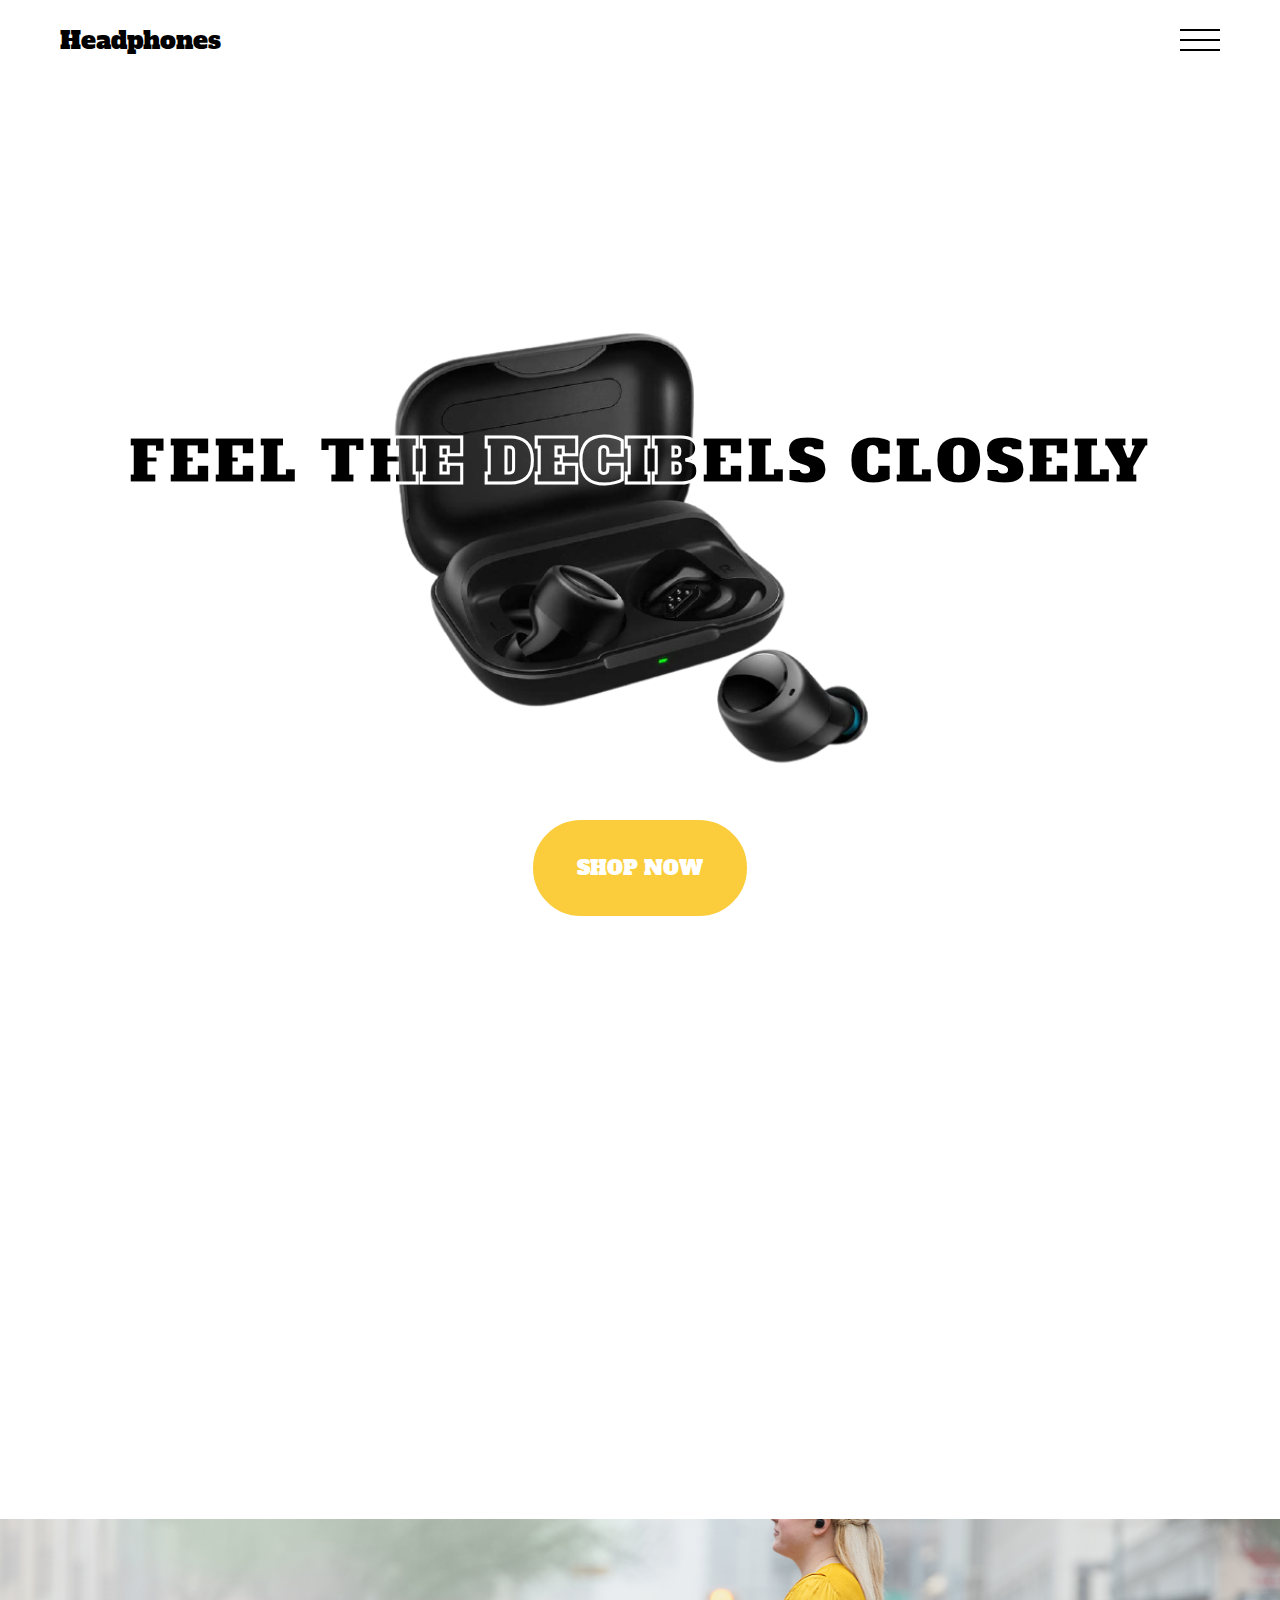
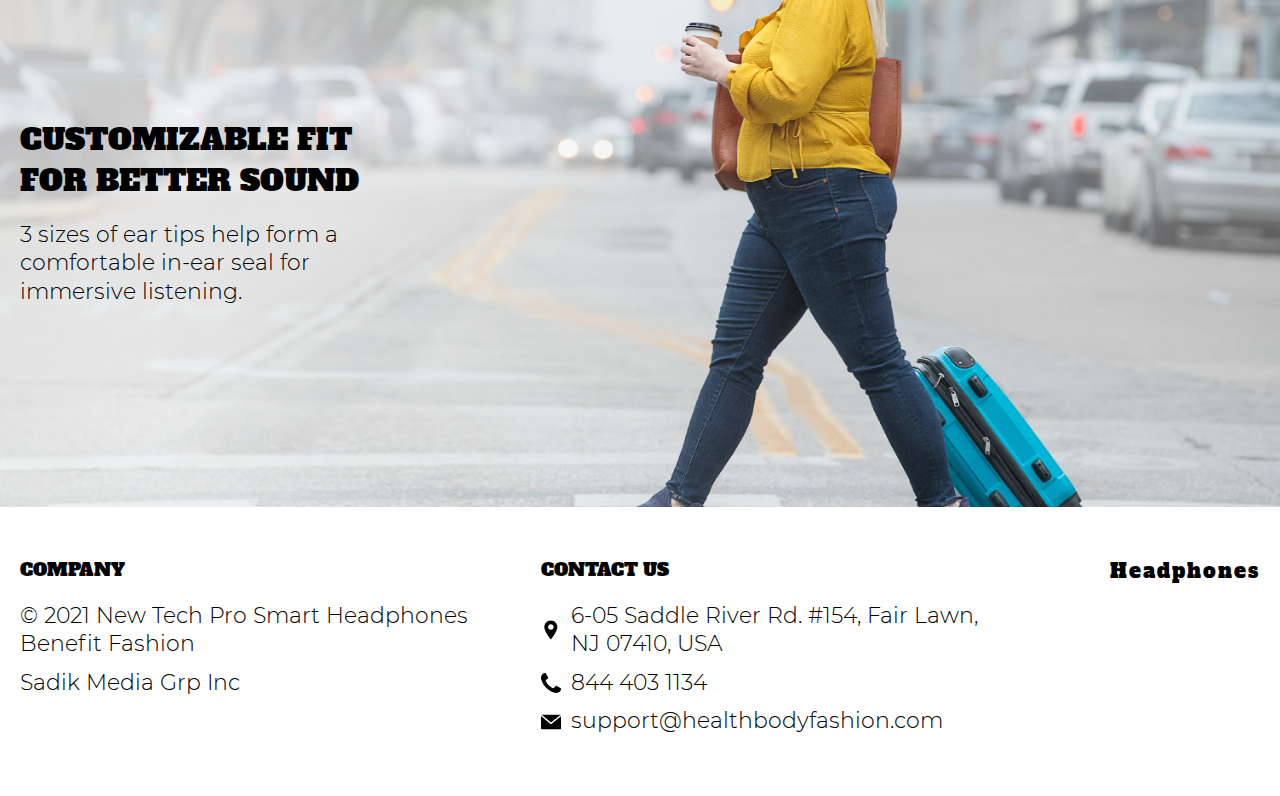
==== index.html @ 6a96fecc "+" ====
<!DOCTYPE html>
<html lang="en">
  <head>
    <meta charset="UTF-8" />
    <meta http-equiv="X-UA-Compatible" content="IE=edge" />
    <meta name="viewport" content="width=device-width, initial-scale=1.0" />
    <link rel="stylesheet" href="./css/style.css" />
    <title>Headphones</title>
  </head>

  <body>
    <div class="popup__overlay js_popup__overlay">
      <div class="popup">
        <div class="popup-content js_popup-content" data-id="terms">
          <div class="popup-content__top">
            <h1 class="sub-title">Terms & Conditions</h1>
            <button
              class="popup-content__btn js_popup-content-btn"
              data-btn="terms"
            >
              <span></span>
            </button>
          </div>
          <p class="text mb-0">
            <span class="bold">Shipping Prices</span>
          </p>
          <p class="text terms__text-sm-mb">
            <span class="bold">Silicone case</span>
            - $5.95
          </p>
          <p class="text mb-0">
            <span class="bold">Product Prices</span>
          </p>
          <p class="text mb-0">
            <span class="bold">1x New Headphones Fashion</span> - $19.99
      
          </p>
          <p class="text mb-0">
            <span class="bold">2x New Headphones Fashion</span> - $24.99
      
          </p>
          <p class="text mb-0">
            <span class="bold">3x New Headphones Fashion</span> - $35.32
      
          </p>
          <p class="text mb-0">
            <span class="bold">4x New Headphones Fashion</span> - $39.99
      
          </p>
          <p class="text mb-0">
            <span class="bold">5x New Headphones Fashion</span> - $43.98
      
          </p>
          <p class="text mb-0">
            <span class="bold">6x New Headphones Fashion</span> - $49.95
      
          </p>
          <p class="text mb-0">
            <span class="bold">7x New Headphones Fashion</span> - $69.99
      
          </p>
          <p class="text mb-0">
            <span class="bold">8x New Headphones Fashion</span> - $79.99
      
          </p>
          <p class="text mb-0">
            <span class="bold">9x New Headphones Fashion</span> - $84.41
      
          </p>
          <p class="text mb-0">
            <span class="bold">10x New Headphones Fashion</span> - $89.99
      
          </p>
          <p class="text mb-0">
            <span class="bold">11x New Headphones Fashion</span> - $109.00
        
          </p>
          <p class="text terms__text-sm-mb">
            <span class="bold">12x New Headphones Fashion</span> - $119.00
        
          </p>

          <p class="text terms__text--mb">
            You will see a charge from newtechprosmartwatchfa on your bank
            statement. Our Customer Service department reserves the right to
            offer promo codes for varied price points.
          </p>
          <p class="policy__subtitle">Member User Agreement</p>
          <p class="text">
            By placing an order through this website, you agree to the terms and
            conditions set for the below. Please read through these terms
            carefully before placing your order and print a copy for future
            reference. Please also read our Privacy Policy regarding personal
            information provided by you, which is incorporated herein by
            reference.
          </p>
          <p class="text">
            This website is operated by New Headphones Fashion. Throughout the
            site, the terms “we”, “us” and “our” refer to New Headphones
            Fashion. Beyond Perfect Pair Active Pro Health Tech offers this
            website, including all information, tools and services available
            from this site to you, the user, conditioned upon your acceptance of
            all terms, conditions, policies and notices stated here.
          </p>
          <p class="policy__subtitle">General Conditions</p>
          <p class="text">
            We reserve the right to refuse service to anyone for any reason at
            any time.<br />

            You understand that your content (not including credit card
            information), may be transferred unencrypted and involve (a)
            transmissions over various networks; and (b) changes to conform and
            adapt to technical requirements of connecting networks or devices.
            Credit card information is always encrypted during transfer over
            networks.
            <br />

            You agree not to reproduce, duplicate, copy, sell, resell or exploit
            any portion of the Service, use of the Service, or access to the
            Service or any contact on the website through which the service is
            provided, without express written permission by us.
            <br />

            The headings used in this agreement are included for convenience
            only and will not limit or otherwise affect these Terms.
          </p>
          <p class="policy__subtitle">
            Accuracy, Completeness and Timeliness of Information
          </p>
          <p class="text">
            We are not responsible if information made available on this site is
            not accurate, complete or current. The material on this site is
            provided for general information only and should not be relied upon
            or used as the sole basis for making decisions without consulting
            primary, more accurate, more complete or more timely sources of
            information. Any reliance on the material on this site is at your
            own risk.
            <br />

            This site may contain certain historical information. Historical
            information, necessarily, is not current and is provided for your
            reference only. We reserve the right to modify the contents of this
            site at any time, but we have no obligation to update any
            information on our site. You agree that it is your responsibility to
            monitor changes to our site.
          </p>
          <p class="policy__subtitle">
            Modifications to the Service and Prices
          </p>
          <p class="text">
            Prices for our products are subject to change without notice.<br />
            We reserve the right at any time to modify or discontinue the
            Service (or any part or content thereof) without notice at any
            time.<br />
            We shall not be liable to you or to any third-party for any
            modification, price change, suspension or discontinuance of the
            Service.
          </p>
          <p class="policy__subtitle">Products or Services (If Applicable)</p>
          <p class="text">
            Certain products or services may be available exclusively online
            through the website. These products or services may have limited
            quantities and are subject to return or exchange only according to
            our Return Policy.<br />
            We have made every effort to display as accurately as possible the
            colors and images of our products that appear at the store. We
            cannot guarantee that your computer monitor’s display of any color
            will be accurate.<br />
            We reserve the right, but are not obligated, to limit the sales of
            our products or Services to any person, geographic region or
            jurisdiction. We may exercise this right on a case-by-case basis. We
            reserve the right to limit the quantities of any products or
            services that we offer. All descriptions of products or product
            pricing are subject to change at anytime without notice, at the sole
            discretion of us. We reserve the right to discontinue any product at
            any time. Any offer for any product or service made on this site is
            void where prohibited.<br />
            We do not warrant that the quality of any products, services,
            information, or other material purchased or obtained by you will
            meet your expectations, or that any errors in the Service will be
            corrected.
          </p>
          <p class="policy__subtitle">Shipping Terms</p>
          <p class="text">
            Orders are generally shipped within 2 business days (Monday through
            Friday) using USPS standard mail service. Shipping time is estimated
            to be 3-5 business days. Please be advised that shipments are not
            sent on Saturdays, Sundays, or any Holidays. New Headphones Fashion
            does not guarantee specific arrival dates or times.
          </p>
          <p class="policy__subtitle">Credit Card Descriptor</p>
          <p class="text">
            By ordering Products from us, You authorize us to charge your credit
            card accordingly. Please be aware that the descriptor (or subject
            line) that appears on your credit card statement will appear as
            <i>newtechprosmartwatchfa</i>. If You have any questions about the
            descriptor on Your credit card statement, please contact our
            customer service department.
          </p>
          <p class="policy__subtitle">Return Policy</p>
          <p class="text">
            In order to obtain your refund, contact customer service by phone
            and obtain an RMA (Return Merchandise Authorization) number to place
            on your package. Write this number on the outside of the shipping
            package, and send the product back to our fulfillment center at the
            address listed below, within thirty (30) days of the date you
            originally ordered the product. In order for your refund to be
            processed the product must arrive at our fulfillment facility within
            thirty (30) days of the original purchase date. You pay for return
            shipping. This fee will be taken out of the refund issued. Once our
            fulfillment center has received the package and relayed the correct
            information to us, you will be issued a refund. Your refund will be
            credited back to your bank account, and may take up to 3-5 business
            days to show in your statement, depending on the speed of the
            processing bank.
          </p>
          <p class="policy__subtitle">Return Address</p>
          <p class="text">3071 Nw 107th Ave, Doral, FL, 33172 USA</p>
          <p class="policy__subtitle">Refund Policy</p>
          <p class="text">
            We refund all cases of fraud and unauthorized transactions included
            shipping and handling charges. Call 844 403 1134 to obtain a refund.
            Additional refunds are issued at the discretion of the company.
            Customers are restricted to receiving a single refund per product
            ordered. Repetitive refunds are not permitted unless the product, as
            delivered to you, is defective. We reserve the right to refuse a
            refund to any customer who repeatedly requests refunds or who, in
            our judgment, requests refunds in bad faith. In order to process
            your refund, you must supply us with your name and delivery address.
            If you provide us with insufficient or incorrect information your
            refund will be delayed. Once a refund has been approved please allow
            for up to 10 days for the refund to be applied. Depending on the
            bank that issues the credit card, your refund can take up to ten
            (10) days to appear on your credit card statement. If you have any
            questions about whether a refund has been issued by us, please call
            Our customer service department. Shipping and handling costs are not
            refundable.
          </p>
          <p class="policy__subtitle">
            Accuracy of Billing and Account Information
          </p>
          <p class="text">
            We reserve the right to refuse any order you place with us. We may,
            in our sole discretion, limit or cancel quantities purchased per
            person, per household or per order. These restrictions may include
            orders placed by or under the same customer account, the same credit
            card, and/or orders that use the same billing and/or shipping
            address. In the event that we make a change to or cancel an order,
            we may attempt to notify you by contacting the e-mail and/or billing
            address/phone number provided at the time the order was made. We
            reserve the right to limit or prohibit orders that, in our sole
            judgment, appear to be placed by dealers, resellers or distributors.
          </p>
          <p class="text">
            You agree to provide current, complete and accurate purchase and
            account information for all purchases made at our store. You agree
            to promptly update your account and other information, including
            your email address and credit card numbers and expiration dates, so
            that we can complete your transactions and contact you as needed.
          </p>
          <p class="text">For more detail, please review our Returns Policy.</p>
          <p class="policy__subtitle">Optional Tools</p>
          <p class="text">
            We may provide you with access to third-party tools over which we
            neither monitor nor have any control nor input.<br />
            You acknowledge and agree that we provide access to such tools ”as
            is” and “as available” without any warranties, representations or
            conditions of any kind and without any endorsement. We shall have no
            liability whatsoever arising from or relating to your use of
            optional third-party tools.<br />
            Any use by you of optional tools offered through the site is
            entirely at your own risk and discretion and you should ensure that
            you are familiar with and approve of the terms on which tools are
            provided by the relevant third-party provider(s).<br />
            We may also, in the future, offer new services and/or features
            through the website (including, the release of new tools and
            resources). Such new features and/or services shall also be subject
            to these Terms of Service.
          </p>
          <p class="policy__subtitle">Third-party Links</p>
          <p class="text">
            Certain content, products and services available via our Service may
            include materials from third-parties.<br />
            Third-party links on this site may direct you to third-party
            websites that are not affiliated with us. We are not responsible for
            examining or evaluating the content or accuracy and we do not
            warrant and will not have any liability or responsibility for any
            third-party materials or websites, or for any other materials,
            products, or services of third-parties.<br />
            We are not liable for any harm or damages related to the purchase or
            use of goods, services, resources, content, or any other
            transactions made in connection with any third-party websites.
            Please review carefully the third-party’s policies and practices and
            make sure you understand them before you engage in any transaction.
            Complaints, claims, concerns, or questions regarding third-party
            products should be directed to the third-party.
          </p>
          <p class="policy__subtitle">
            User Comments, Feedback and Other Submissions
          </p>
          <p class="text">
            If, at our request, you send certain specific submissions (for
            example contest entries) or without a request from us you send
            creative ideas, suggestions, proposals, plans, or other materials,
            whether online, by email, by postal mail, or otherwise
            (collectively, ‘comments’), you agree that we may, at any time,
            without restriction, edit, copy, publish, distribute, translate and
            otherwise use in any medium any comments that you forward to us. We
            are and shall be under no obligation (1) to maintain any comments in
            confidence; (2) to pay compensation for any comments; or (3) to
            respond to any comments.<br />
            We may, but have no obligation to, monitor, edit or remove content
            that we determine in our sole discretion are unlawful, offensive,
            threatening, libelous, defamatory, pornographic, obscene or
            otherwise objectionable or violates any party’s intellectual
            property or these Terms of Service.<br />
            You agree that your comments will not violate any right of any
            third-party, including copyright, trademark, privacy, personality or
            other personal or proprietary right. You further agree that your
            comments will not contain libelous or otherwise unlawful, abusive or
            obscene material, or contain any computer virus or other malware
            that could in any way affect the operation of the Service or any
            related website. You may not use a false e-mail address, pretend to
            be someone other than yourself, or otherwise mislead us or
            third-parties as to the origin of any comments. You are solely
            responsible for any comments you make and their accuracy. We take no
            responsibility and assume no liability for any comments posted by
            you or any third-party.
          </p>
          <p class="policy__subtitle">Personal Information</p>
          <p class="text">
            Your submission of personal information through the store is
            governed by our Privacy Policy. View our
            <a class="policy__link" href="./policy.html">Privacy Policy</a>.
          </p>
          <p class="policy__subtitle">Errors, Inaccuracies and Omissions</p>
          <p class="text">
            Occasionally there may be information on our site or in the Service
            that contains typographical errors, inaccuracies or omissions that
            may relate to product descriptions, pricing, promotions, offers,
            product shipping charges, transit times and availability. We reserve
            the right to correct any errors, inaccuracies or omissions, and to
            change or update information or cancel orders if any information in
            the Service or on any related website is inaccurate at any time
            without prior notice (including after you have submitted your
            order).<br />
            We undertake no obligation to update, amend or clarify information
            in the Service or on any related website, including without
            limitation, pricing information, except as required by law. No
            specified update or refresh date applied in the Service or on any
            related website, should be taken to indicate that all information in
            the Service or on any related website has been modified or updated.
          </p>
          <p class="policy__subtitle">Prohibited Uses</p>
          <p class="text">
            In addition to other prohibitions as set forth in the Terms of
            Service, you are prohibited from using the site or its content: (a)
            for any unlawful purpose; (b) to solicit others to perform or
            participate in any unlawful acts; (c) to violate any international,
            federal, provincial or state regulations, rules, laws, or local
            ordinances; (d) to infringe upon or violate our intellectual
            property rights or the intellectual property rights of others; (e)
            to harass, abuse, insult, harm, defame, slander, disparage,
            intimidate, or discriminate based on gender, sexual orientation,
            religion, ethnicity, race, age, national origin, or disability; (f)
            to submit false or misleading information; (g) to upload or transmit
            viruses or any other type of malicious code that will or may be used
            in any way that will affect the functionality or operation of the
            Service or of any related website, other websites, or the Internet;
            (h) to collect or track the personal information of others; (i) to
            spam, phish, pharm, pretext, spider, crawl, or scrape; (j) for any
            obscene or immoral purpose; or (k) to interfere with or circumvent
            the security features of the Service or any related website, other
            websites, or the Internet. We reserve the right to terminate your
            use of the Service or any related website for violating any of the
            prohibited uses.
          </p>
          <p class="policy__subtitle">
            Disclaimer of Warranties; Limitation of Liability
          </p>
          <p class="text">
            We do not guarantee, represent or warrant that your use of our
            service will be uninterrupted, timely, secure or error-free.<br />
            We do not warrant that the results that may be obtained from the use
            of the service will be accurate or reliable.<br />
            You agree that from time to time we may remove the service for
            indefinite periods of time or cancel the service at any time,
            without notice to you.<br />
            You expressly agree that your use of, or inability to use, the
            service is at your sole risk. The service and all products and
            services delivered to you through the service are (except as
            expressly stated by us) provided ‘as is’ and ‘as available’ for your
            use, without any representation, warranties or conditions of any
            kind, either express or implied, including all implied warranties or
            conditions of merchantability, merchantable quality, fitness for a
            particular purpose, durability, title, and non-infringement.<br />
            In no case shall New Headphones Fashion, our directors, officers,
            employees, affiliates, agents, contractors, interns, suppliers,
            service providers or licensors be liable for any injury, loss,
            claim, or any direct, indirect, incidental, punitive, special, or
            consequential damages of any kind, including, without limitation
            lost profits, lost revenue, lost savings, loss of data, replacement
            costs, or any similar damages, whether based in contract, tort
            (including negligence), strict liability or otherwise, arising from
            your use of any of the service or any products procured using the
            service, or for any other claim related in any way to your use of
            the service or any product, including, but not limited to, any
            errors or omissions in any content, or any loss or damage of any
            kind incurred as a result of the use of the service or any content
            (or product) posted, transmitted, or otherwise made available via
            the service, even if advised of their possibility. Because some
            states or jurisdictions do not allow the exclusion or the limitation
            of liability for consequential or incidental damages, in such states
            or jurisdictions, our liability shall be limited to the maximum
            extent permitted by law.
          </p>
          <p class="policy__subtitle">Indemnification</p>
          <p class="text">
            You agree to indemnify, defend and hold harmless New Headphones
            Fashion and our parent, subsidiaries, affiliates, partners,
            officers, directors, agents, contractors, licensors, service
            providers, subcontractors, suppliers, interns and employees,
            harmless from any claim or demand, including reasonable attorneys’
            fees, made by any third-party due to or arising out of your breach
            of these Terms of Service or the documents they incorporate by
            reference, or your violation of any law or the rights of a
            third-party.
          </p>
          <p class="policy__subtitle">Severability</p>
          <p class="text">
            In the event that any provision of these Terms of Service is
            determined to be unlawful, void or unenforceable, such provision
            shall nonetheless be enforceable to the fullest extent permitted by
            applicable law, and the unenforceable portion shall be deemed to be
            severed from these Terms of Service, such determination shall not
            affect the validity and enforceability of any other remaining
            provisions.
          </p>
          <p class="policy__subtitle">Termination</p>
          <p class="text">
            The obligations and liabilities of the parties incurred prior to the
            termination date shall survive the termination of this agreement for
            all purposes.<br />
            These Terms of Service are effective unless and until terminated by
            either you or us. You may terminate these Terms of Service at any
            time by notifying us that you no longer wish to use our Services, or
            when you cease using our site.<br />
            If in our sole judgment you fail, or we suspect that you have
            failed, to comply with any term or provision of these Terms of
            Service, we also may terminate this agreement at any time without
            notice and you will remain liable for all amounts due up to and
            including the date of termination; and/or accordingly may deny you
            access to our Services (or any part thereof).
          </p>
          <p class="policy__subtitle">Entire Agreement</p>
          <p class="text">
            The failure of us to exercise or enforce any right or provision of
            these Terms of Service shall not constitute a waiver of such right
            or provision.<br />
            These Terms of Service and any policies or operating rules posted by
            us on this site or in respect to The Service constitutes the entire
            agreement and understanding between you and us and govern your use
            of the Service, superseding any prior or contemporaneous agreements,
            communications and proposals, whether oral or written, between you
            and us (including, but not limited to, any prior versions of the
            Terms of Service).<br />
            Any ambiguities in the interpretation of these Terms of Service
            shall not be construed against the drafting party.
          </p>
          <p class="policy__subtitle">Governing Law</p>
          <p class="text">
            These Terms of Service and any separate agreements whereby we
            provide you Services shall be governed by and construed in
            accordance with the laws of WV.
          </p>
          <p class="policy__subtitle">Changes to Terms of Service</p>
          <p class="text">
            You can review the most current version of the Terms of Service at
            any time at this page.<br />
            We reserve the right, at our sole discretion, to update, change or
            replace any part of these Terms of Service by posting updates and
            changes to our website. It is your responsibility to check our
            website periodically for changes. Your continued use of or access to
            our website or the Service following the posting of any changes to
            these Terms of Service constitutes acceptance of those changes.
          </p>
          <p class="policy__subtitle">Contact Information</p>
          <p class="text">
            Questions about the Terms of Service should be sent to us at
            <a
              target="_blank"
              class="policy__link"
              href="mailto:support@newcreamfashion.com"
              >support@newcreamfashion.com
            </a>
          </p>
        </div>
        <div class="popup-content js_popup-content" data-id="policy">
          <div class="popup-content__top">
            <h1 class="sub-title">Privacy policy</h1>
            <button
              class="popup-content__btn js_popup-content-btn"
              data-btn="policy"
            >
              <span></span>
            </button>
          </div>
          <p class="text">
            Thank you for visiting our Web site. This offer if only available to
            U.S. residents. Your personal data will be processed by us in the
            U.S.
          </p>
          <h2 class="policy__subtitle">
            Information Collection and Use of Collected Information
          </h2>
          <p class="policy__subtitle">Website Visitors</p>
          <p class="text">
            We may collect certain non-personally identifiable information when
            you visit many of our Web pages, such as the type of browser you are
            using (e.g., Netscape, Internet Explorer), the type of operating
            system you are using, (e.g., Windows 2000, XP, VISTA or Mac OS), and
            the domain name of your Internet service provider (e.g., America
            Online, Earthlink).
          </p>
          <p class="policy__subtitle">Website Customers</p>
          <p class="text">
            In order to purchase products or services from us, we require that
            you provide us with certain personally identifiable information. The
            types of personally identifiable information that may be collected
            at this site include: name, address, e-mail address, telephone
            number, mobile phone number and MSISDN (mobile station integrated
            services digital network number), credit card and billing
            information (but never release this information), download history,
            customer generated content and/or information about your interests
            in and use of various products, programs, and services.
          </p>
          <p class="policy__subtitle">SMS Messages</p>
          <p class="text">
            Our Services feature the distribution of content to your cellular
            phone, and by registering with us, you agree to receive SMS messages
            to your phone, including messages regarding Services you request,
            account status updates, and occasional SMS newsletters. You will
            also have the opportunity to opt-in and receive surveys and
            promotional content by our affiliates. You may opt out of our SMS
            newsletter by sending an email or by responding to the SMS
            newsletter indicating that you would like to unsubscribe.
          </p>
          <p class="text">
            In addition, we may disclose personally identifiable information
            collected about you at this site in the following instances:
          </p>
          <p class="text">
            Legal Action: We may disclose information about our users, including
            personally identifiable information, when requested by governmental
            or quasi-governmental authorities conducting an investigation,
            hearing or the like, to verify or enforce compliance with the
            policies governing our Web Site and applicable laws, or to protect
            against misuse or unauthorized use of our Web Site. We also may
            disclose user information whenever we believe disclosure is
            necessary to limit our legal liability; to protect or defend our
            rights or property; or protect the safety, rights, or property of
            our users.
          </p>
          <p class="policy__subtitle">Your Choices</p>
          <p class="text">
            As noted above, we may use the personally identifiable information
            we collect from you online to provide you with opportunities to
            offer you products and services that may be of interest to you. If
            you would like to opt out of future promotional materials from us,
            you may indicate this preference by following the unsubscribe
            instructions at the end of such e-mail communications. You may not
            opt out of service-related notifications.
          </p>
          <p class="policy__subtitle">Cookies</p>
          <p class="text">
            To enhance your experience with our site, we may use "cookies" on
            our Web Site. Cookies are alphanumeric identifiers that we transfer
            to your computer's hard drive through your Web browser to enable our
            systems to recognize your browser and to provide features. Cookies,
            by themselves, do not tell us your e-mail address or other
            personally identifiable information unless you choose to provide
            this information to us by, for example, registering at our Web Site.
            However, once you have become a Customer and furnish the site with
            personally identifiable information, this information may be linked
            to the data stored in the cookie.
          </p>
          <p class="text">
            We use cookies to understand site usage and to improve the content
            and offerings on our site. For example, we may use cookies to
            personalize your experience at our Web pages (e.g., to recognize you
            when you return to our site). You may adjust your browser to reject
            cookies from us or from any other Web Site. Please consult the
            "Help" section of your browser for more information. However,
            certain areas of our site can be accessed only in conjunction with
            cookies or similar devices and you should be aware that disabling
            cookies or similar devices might prevent you from accessing some of
            our content.
          </p>
          <p class="policy__subtitle">Data Security</p>
          <p class="text">
            We have put in place certain physical, electronic, and managerial
            procedures to help prevent unauthorized access and maintain data
            security. Payments are processed using secure 256-bit SSL
            Encryption. We will not share, trade or sell credit card information
            or personal information to any third party providers. However, due
            to the open nature of Internet communications, we cannot guarantee
            that communications between you and our organization will be free
            from unauthorized access by third parties. Visitors of the Website
            and Customers use the site at their own risk.
          </p>
          <p class="policy__subtitle">Changes to This Privacy Policy</p>
          <p class="text">
            We may, from time to time, update this privacy notice and such
            changes shall be effectively immediately and without further notice
            to you.
          </p>
          <p class="policy__subtitle">Questions/Concerns?</p>
          <p class="text">
            If you have any questions, comments, or concerns regarding our
            privacy policy, please contact us at:<br />
            Email:
            <a
              target="_blank"
              class="policy__link"
              href="mailto:support@healthbodyfashion.com"
              >support@healthbodyfashion.com
            </a>
            <br />
            Phone:
            <a class="policy__link" href="tel:844 403 1134">844 403 1134</a>
          </p>
        </div>
      </div>
    </div>
    <div class="main-wrapper">
  
      <div class="header__wrapper">
        <header class="header">
          <a href="./index.html" class="logo">Headphones</a>
          <button class="menu__btn js_menu__btn">
            <span></span>
          </button>
          <div class="menu js_menu">
            <nav class="nav">
              <ul class="nav__list">
                <li class="nav__item">
                  <a href="./index.html" class="nav__link">Home</a>
                </li>
                <li class="nav__item">
                  <a href="./contact.html" class="nav__link">Contact us</a>
                </li>
                <li class="nav__item">
                  <button
                    class="nav__link nav__btn js_nav-btn"
                    data-btn-id="terms"
                  >
                    Terms & Conditions
                  </button>
                </li>
                <li class="nav__item">
                  <button
                    class="nav__link nav__btn js_nav-btn"
                    data-btn-id="policy"
                  >
                    Privacy Policy
                  </button>
                </li>
              </ul>
            </nav>
          </div>
        </header>
      </div>
     
    
  

      <main class="main">
        <div class="hero__wrapper">
          <section class="hero">
            <div class="container">
              <div class="img-block" data-text="Feel the decibels closely">
                <img src="./img/img6.png" alt="" class="img">
                <h1 class="title">Feel the decibels closely</h1>
              </div>
                
                <a href="./buy.html" class="btn">shop now</a>
            </div>
          </section>
        </div>
        <div class="info__wrapper">
          <section class="info">
            <div class="container">
              <video class="video" autoplay="autoplay" loop>
                <source src="./img/video.mp4" type='video/mp4; codecs="avc1.42E01E, mp4a.40.2"'>
                Your browser doesn't support video tag.
               </video>
            </div>
          </section>
        </div>
        <div class="about__wrapper">
          <section class="about">
            <div class="container">
              <div class="block">
                <h2 class="sub-title">Customizable fit <br>for better sound</h2>
                <p class="text">3 sizes of ear tips help form a comfortable in-ear seal for immersive listening.</p>
              </div>
            </div>
          </section>
        </div>
      </main>

     


      <div class="footer__wrapper">
        <div class="container">
          <footer class="footer">
            <ul class="footer__list">
              <li class="footer__item">
                <ul class="footer__sublist">
                  <li class="footer__subitem">
                    <h4 class="footer__title">Company</h4>
                  </li>
                  <li class="footer__subitem">
                    <p class="text footer__text">
                      © 2021 New Tech Pro Smart Headphones Benefit Fashion
                    </p>
                  </li>
                  <li class="footer__subitem">
                    <p class="text footer__text">Sadik Media Grp Inc</p>
                  </li>
                </ul>
              </li>
              <li class="footer__item">
                <ul class="footer__sublist">
                  <li class="footer__subitem">
                    <h4 class="footer__title">Contact us</h4>
                  </li>
                  <li class="footer__subitem">
                    <span class="text footer__text footer__icon-box">
                      <img
                        src="./img/placeholder.svg"
                        alt=""
                        class="footer__icon"
                      />
                      6-05 Saddle River Rd. #154, Fair Lawn, NJ 07410, USA</span
                    >
                  </li>
                  <li class="footer__subitem">
                    <a
                      href="tel:844 403 1134"
                      class="text footer__link footer__icon-box"
                    >
                      <img
                        src="./img/telephone.svg"
                        alt=""
                        class="footer__icon"
                      />
                      844 403 1134</a
                    >
                  </li>
                  <li class="footer__subitem">
                    <a
                      href="mailto:support@healthbodyfashion.com"
                      class="text footer__link footer__icon-box"
                    >
                      <img src="./img/email.svg" alt="" class="footer__icon" />
                      support@healthbodyfashion.com</a
                    >
                  </li>
                </ul>
              </li>
            </ul>
            <a href="./index.html" class="footer__logo-link">Headphones</a>
          </footer>
        </div>
      </div>
    </div>

 
    <script src="./js/menu.js"></script>
    <script src="./js/popup.js"></script>
  </body>
</html>
---- css/style.css ----
@import './fonts.css';
@import './vars.css';
@import './utils.css';
@import './header.css';
@import './footer.css';
@import './hero.css';
@import './about.css';
@import './info.css';
@import './policy.css';
@import './terms.css';
@import './contact.css';
@import './buy.css';
@import './ingredients.css';
@import './popup.css';
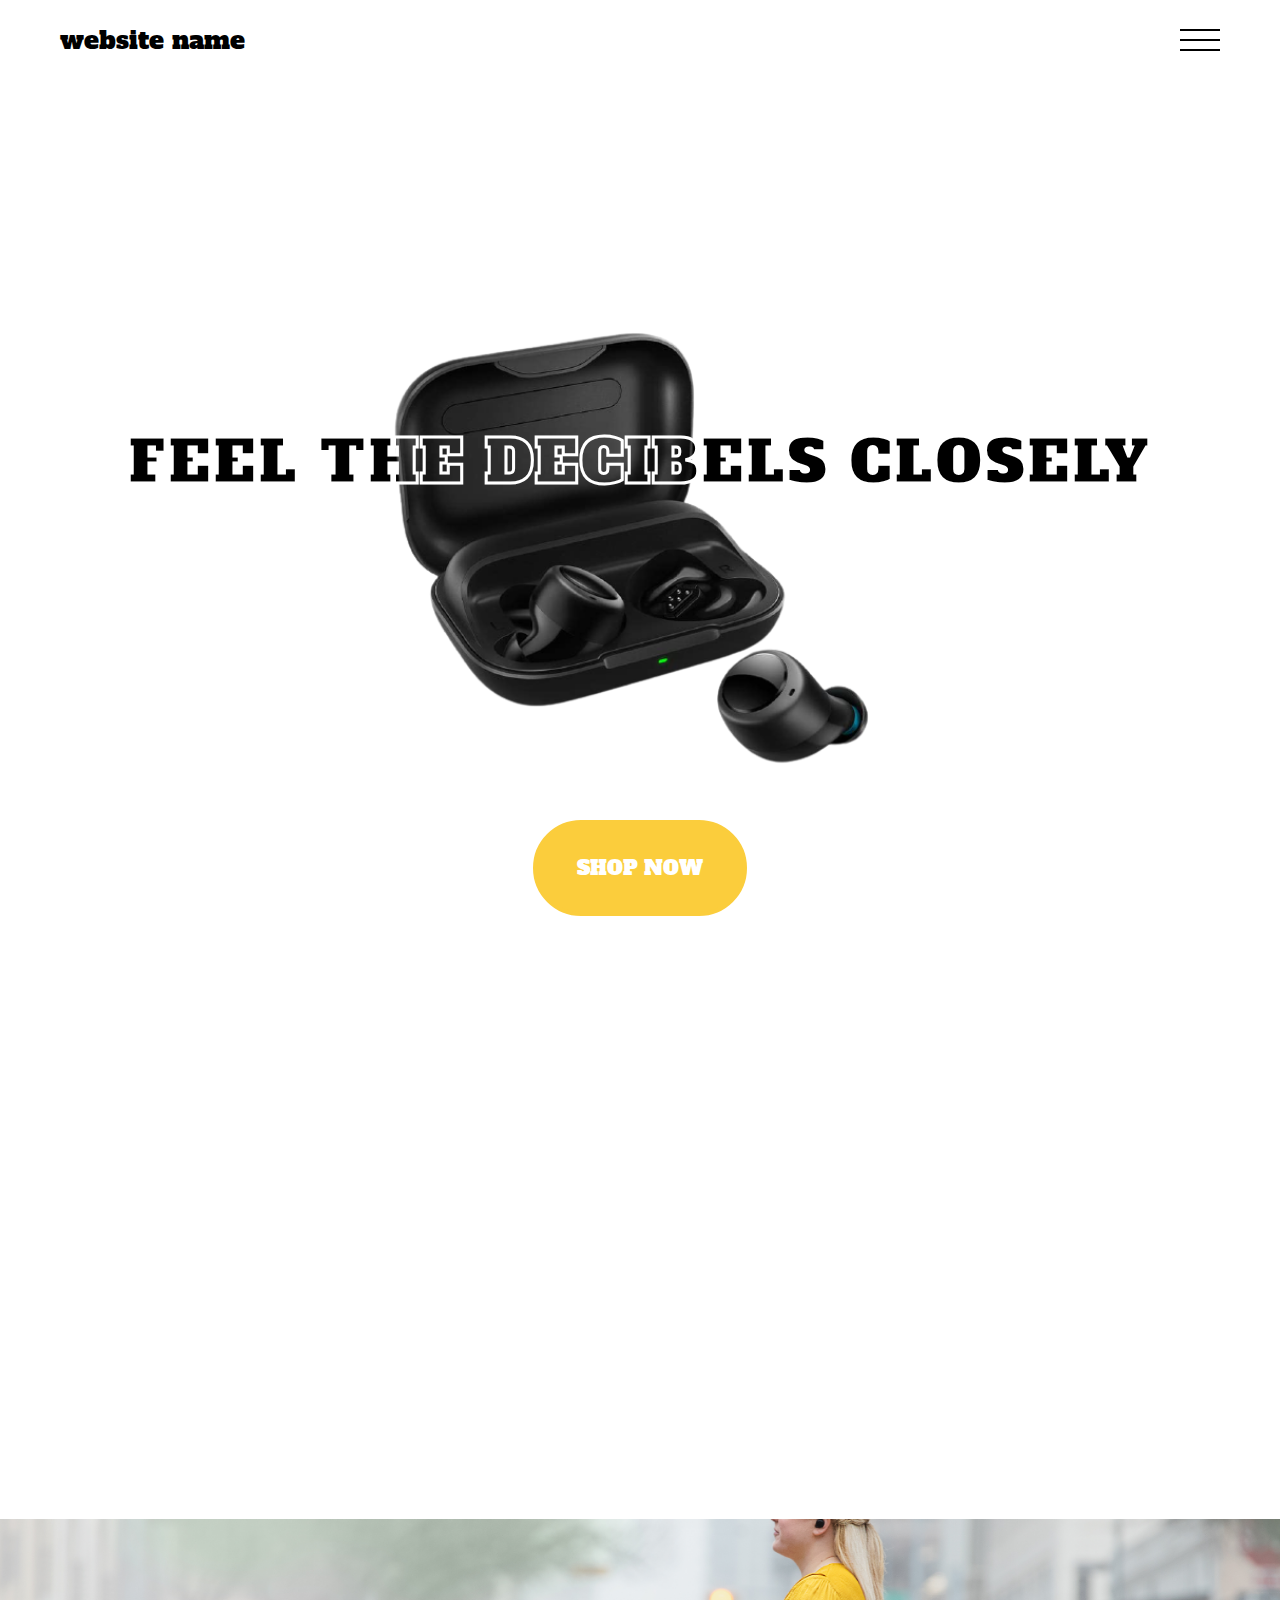
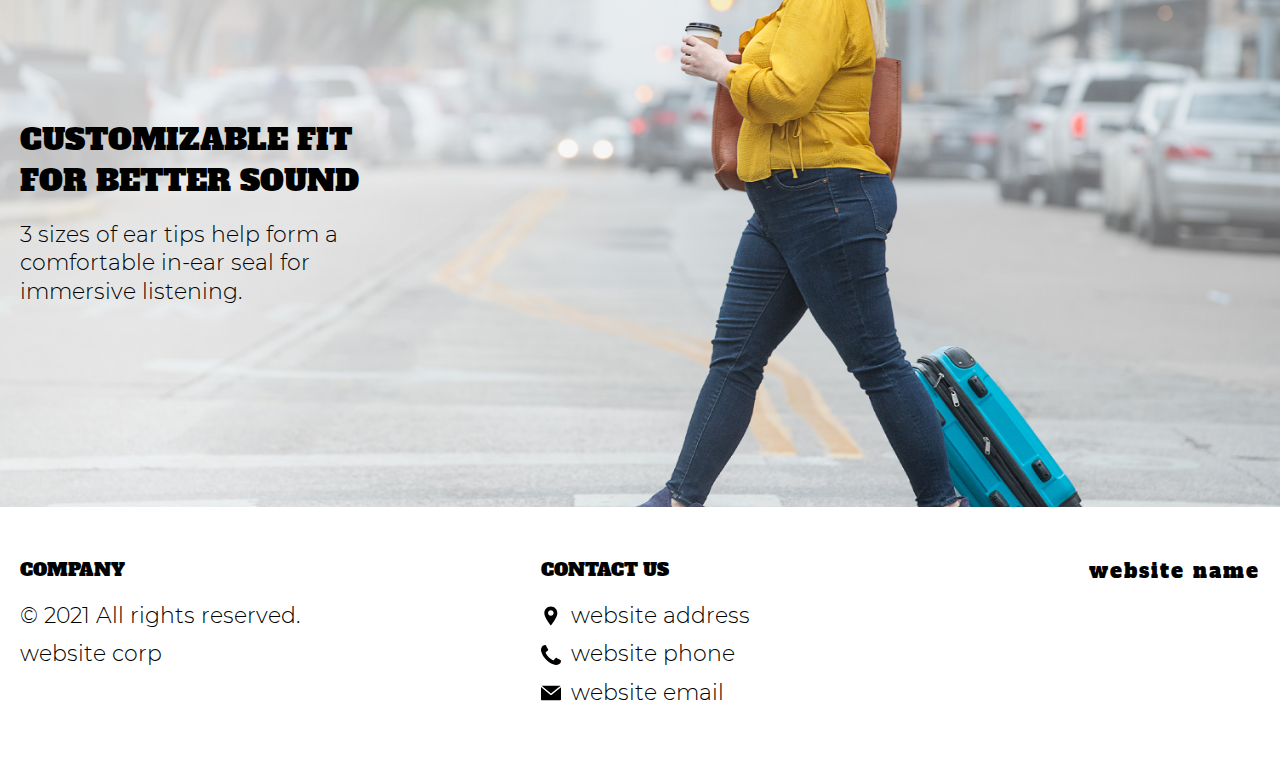
==== commit 8ec6ed91: "+" ====
--- a/index.html
+++ b/index.html
@@ -25,63 +25,63 @@
             <span class="bold">Shipping Prices</span>
           </p>
           <p class="text terms__text-sm-mb">
-            <span class="bold">Silicone case</span>
+            <span class="bold js_website-add"></span>
             - $5.95
           </p>
           <p class="text mb-0">
             <span class="bold">Product Prices</span>
           </p>
           <p class="text mb-0">
-            <span class="bold">1x New Headphones Fashion</span> - $19.99
-      
-          </p>
-          <p class="text mb-0">
-            <span class="bold">2x New Headphones Fashion</span> - $24.99
-      
-          </p>
-          <p class="text mb-0">
-            <span class="bold">3x New Headphones Fashion</span> - $35.32
-      
-          </p>
-          <p class="text mb-0">
-            <span class="bold">4x New Headphones Fashion</span> - $39.99
-      
-          </p>
-          <p class="text mb-0">
-            <span class="bold">5x New Headphones Fashion</span> - $43.98
-      
-          </p>
-          <p class="text mb-0">
-            <span class="bold">6x New Headphones Fashion</span> - $49.95
-      
-          </p>
-          <p class="text mb-0">
-            <span class="bold">7x New Headphones Fashion</span> - $69.99
-      
-          </p>
-          <p class="text mb-0">
-            <span class="bold">8x New Headphones Fashion</span> - $79.99
-      
-          </p>
-          <p class="text mb-0">
-            <span class="bold">9x New Headphones Fashion</span> - $84.41
-      
-          </p>
-          <p class="text mb-0">
-            <span class="bold">10x New Headphones Fashion</span> - $89.99
-      
-          </p>
-          <p class="text mb-0">
-            <span class="bold">11x New Headphones Fashion</span> - $109.00
+            <span class="bold">1x <span class="js_website-name"></span></span> - $19.99
+      
+          </p>
+          <p class="text mb-0">
+            <span class="bold">2x <span class="js_website-name"></span></span> - $24.99
+      
+          </p>
+          <p class="text mb-0">
+            <span class="bold">3x <span class="js_website-name"></span></span> - $35.32
+      
+          </p>
+          <p class="text mb-0">
+            <span class="bold">4x <span class="js_website-name"></span></span> - $39.99
+      
+          </p>
+          <p class="text mb-0">
+            <span class="bold">5x <span class="js_website-name"></span></span> - $43.98
+      
+          </p>
+          <p class="text mb-0">
+            <span class="bold">6x <span class="js_website-name"></span></span> - $49.95
+      
+          </p>
+          <p class="text mb-0">
+            <span class="bold">7x <span class="js_website-name"></span></span> - $69.99
+      
+          </p>
+          <p class="text mb-0">
+            <span class="bold">8x <span class="js_website-name"></span></span> - $79.99
+      
+          </p>
+          <p class="text mb-0">
+            <span class="bold">9x <span class="js_website-name"></span></span> - $84.41
+      
+          </p>
+          <p class="text mb-0">
+            <span class="bold">10x <span class="js_website-name"></span></span> - $89.99
+      
+          </p>
+          <p class="text mb-0">
+            <span class="bold">11x <span class="js_website-name"></span></span> - $109.00
         
           </p>
           <p class="text terms__text-sm-mb">
-            <span class="bold">12x New Headphones Fashion</span> - $119.00
+            <span class="bold">12x <span class="js_website-name"></span></span> - $119.00
         
           </p>
 
           <p class="text terms__text--mb">
-            You will see a charge from newtechprosmartwatchfa on your bank
+            You will see a charge from <span class="js_website-corp"></span> on your bank
             statement. Our Customer Service department reserves the right to
             offer promo codes for varied price points.
           </p>
@@ -95,9 +95,9 @@
             reference.
           </p>
           <p class="text">
-            This website is operated by New Headphones Fashion. Throughout the
+            This website is operated by <span class="js_website-corp"></span>. Throughout the
             site, the terms “we”, “us” and “our” refer to New Headphones
-            Fashion. Beyond Perfect Pair Active Pro Health Tech offers this
+            Fashion. <span class="js_website-corp"></span> offers this
             website, including all information, tools and services available
             from this site to you, the user, conditioned upon your acceptance of
             all terms, conditions, policies and notices stated here.
@@ -185,15 +185,15 @@
             Orders are generally shipped within 2 business days (Monday through
             Friday) using USPS standard mail service. Shipping time is estimated
             to be 3-5 business days. Please be advised that shipments are not
-            sent on Saturdays, Sundays, or any Holidays. New Headphones Fashion
-            does not guarantee specific arrival dates or times.
+            sent on Saturdays, Sundays, or any Holidays. We
+            do not guarantee specific arrival dates or times.
           </p>
           <p class="policy__subtitle">Credit Card Descriptor</p>
           <p class="text">
             By ordering Products from us, You authorize us to charge your credit
             card accordingly. Please be aware that the descriptor (or subject
             line) that appears on your credit card statement will appear as
-            <i>newtechprosmartwatchfa</i>. If You have any questions about the
+            <i class="js_website-corp"></i>. If You have any questions about the
             descriptor on Your credit card statement, please contact our
             customer service department.
           </p>
@@ -215,11 +215,11 @@
             processing bank.
           </p>
           <p class="policy__subtitle">Return Address</p>
-          <p class="text">3071 Nw 107th Ave, Doral, FL, 33172 USA</p>
+          <p class="text js_website-return-address"></p>
           <p class="policy__subtitle">Refund Policy</p>
           <p class="text">
             We refund all cases of fraud and unauthorized transactions included
-            shipping and handling charges. Call 844 403 1134 to obtain a refund.
+            shipping and handling charges. Call <a href="" class="js_website-phone"></a> to obtain a refund.
             Additional refunds are issued at the discretion of the company.
             Customers are restricted to receiving a single refund per product
             ordered. Repetitive refunds are not permitted unless the product, as
@@ -330,8 +330,7 @@
           <p class="policy__subtitle">Personal Information</p>
           <p class="text">
             Your submission of personal information through the store is
-            governed by our Privacy Policy. View our
-            <a class="policy__link" href="./policy.html">Privacy Policy</a>.
+            governed by our Privacy Policy. View our Privacy Policy.
           </p>
           <p class="policy__subtitle">Errors, Inaccuracies and Omissions</p>
           <p class="text">
@@ -394,7 +393,7 @@
             kind, either express or implied, including all implied warranties or
             conditions of merchantability, merchantable quality, fitness for a
             particular purpose, durability, title, and non-infringement.<br />
-            In no case shall New Headphones Fashion, our directors, officers,
+            In no case shall <span class="js_website-corp"></span>, our directors, officers,
             employees, affiliates, agents, contractors, interns, suppliers,
             service providers or licensors be liable for any injury, loss,
             claim, or any direct, indirect, incidental, punitive, special, or
@@ -489,10 +488,9 @@
             Questions about the Terms of Service should be sent to us at
             <a
               target="_blank"
-              class="policy__link"
-              href="mailto:support@newcreamfashion.com"
-              >support@newcreamfashion.com
-            </a>
+              class="policy__link js_website-email"
+              href=""
+              ></a>
           </p>
         </div>
         <div class="popup-content js_popup-content" data-id="policy">
@@ -621,13 +619,12 @@
             Email:
             <a
               target="_blank"
-              class="policy__link"
-              href="mailto:support@healthbodyfashion.com"
-              >support@healthbodyfashion.com
-            </a>
+              class="policy__link js_website-email"
+              href=""
+              ></a>
             <br />
             Phone:
-            <a class="policy__link" href="tel:844 403 1134">844 403 1134</a>
+            <a class="policy__link js_website-phone" href=""></a>
           </p>
         </div>
       </div>
@@ -636,7 +633,7 @@
   
       <div class="header__wrapper">
         <header class="header">
-          <a href="./index.html" class="logo">Headphones</a>
+          <a href="./index.html" class="logo js_website-name">Headphones</a>
           <button class="menu__btn js_menu__btn">
             <span></span>
           </button>
@@ -723,11 +720,11 @@
                   </li>
                   <li class="footer__subitem">
                     <p class="text footer__text">
-                      © 2021 New Tech Pro Smart Headphones Benefit Fashion
+                      © 2021 All rights reserved.
                     </p>
                   </li>
                   <li class="footer__subitem">
-                    <p class="text footer__text">Sadik Media Grp Inc</p>
+                    <p class="text footer__text js_website-corp"></p>
                   </li>
                 </ul>
               </li>
@@ -736,42 +733,36 @@
                   <li class="footer__subitem">
                     <h4 class="footer__title">Contact us</h4>
                   </li>
-                  <li class="footer__subitem">
-                    <span class="text footer__text footer__icon-box">
+                  <li class="footer__subitem footer__icon-box">
+                    
                       <img
                         src="./img/placeholder.svg"
                         alt=""
                         class="footer__icon"
                       />
-                      6-05 Saddle River Rd. #154, Fair Lawn, NJ 07410, USA</span
-                    >
+                      <span class="text footer__text js_website-address"></span>
                   </li>
-                  <li class="footer__subitem">
-                    <a
-                      href="tel:844 403 1134"
-                      class="text footer__link footer__icon-box"
-                    >
+                  <li class="footer__subitem footer__icon-box">
+                    
                       <img
                         src="./img/telephone.svg"
                         alt=""
                         class="footer__icon"
                       />
-                      844 403 1134</a
-                    >
+                      <a
+                      href=""
+                      class="text footer__link js_website-phone"></a>
                   </li>
-                  <li class="footer__subitem">
-                    <a
-                      href="mailto:support@healthbodyfashion.com"
-                      class="text footer__link footer__icon-box"
-                    >
+                  <li class="footer__subitem footer__icon-box">
+                    
                       <img src="./img/email.svg" alt="" class="footer__icon" />
-                      support@healthbodyfashion.com</a
-                    >
+                      <a href="" class="text footer__link js_website-email"
+                    ></a>
                   </li>
                 </ul>
               </li>
             </ul>
-            <a href="./index.html" class="footer__logo-link">Headphones</a>
+            <a href="./index.html" class="footer__logo-link js_website-name"></a>
           </footer>
         </div>
       </div>
@@ -780,5 +771,6 @@
  
     <script src="./js/menu.js"></script>
     <script src="./js/popup.js"></script>
+    <script src="./js/website-data.js"></script>
   </body>
 </html>
